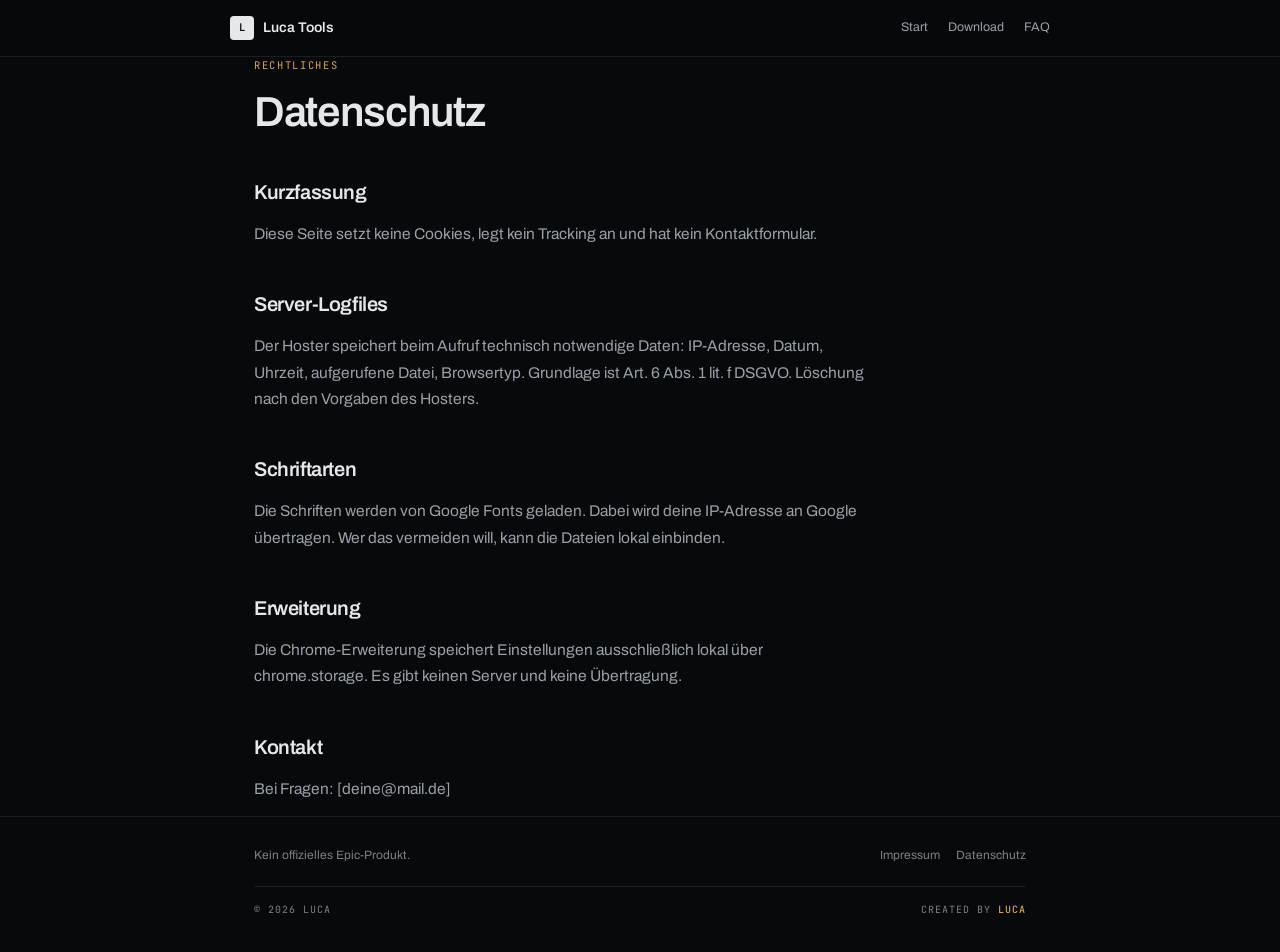
==== datenschutz.html @ 6039cf57 "Add files via upload" ====
<!DOCTYPE html>
<html lang="de">
<head>
<meta charset="UTF-8">
<meta name="viewport" content="width=device-width, initial-scale=1">
<title>Datenschutz — Luca Tools</title>
<link rel="icon" href="data:image/svg+xml,%3Csvg xmlns='http://www.w3.org/2000/svg' viewBox='0 0 32 32'%3E%3Crect width='32' height='32' rx='5' fill='%23e6e7e9'/%3E%3Ctext x='16' y='23' font-family='monospace' font-size='18' font-weight='700' text-anchor='middle' fill='%2308090a'%3EL%3C/text%3E%3C/svg%3E">
<link rel="stylesheet" href="style.css">
</head>
<body>
<header>
<div class="wrap nav">
<a class="brand" href="index.html"><span class="mark">L</span>Luca Tools</a>
<nav class="links"><a href="index.html">Start</a><a href="download.html">Download</a><a href="faq.html">FAQ</a></nav>
</div>
</header>
<main class="wrap">
<div class="ph"><div class="lbl">Rechtliches</div><h1>Datenschutz</h1></div>
<h2>Kurzfassung</h2>
<p>Diese Seite setzt keine Cookies, legt kein Tracking an und hat kein Kontaktformular.</p>
<h2>Server-Logfiles</h2>
<p>Der Hoster speichert beim Aufruf technisch notwendige Daten: IP-Adresse, Datum, Uhrzeit, aufgerufene Datei, Browsertyp. Grundlage ist Art. 6 Abs. 1 lit. f DSGVO. Löschung nach den Vorgaben des Hosters.</p>
<h2>Schriftarten</h2>
<p>Die Schriften werden von Google Fonts geladen. Dabei wird deine IP-Adresse an Google übertragen. Wer das vermeiden will, kann die Dateien lokal einbinden.</p>
<h2>Erweiterung</h2>
<p>Die Chrome-Erweiterung speichert Einstellungen ausschließlich lokal über chrome.storage. Es gibt keinen Server und keine Übertragung.</p>
<h2>Kontakt</h2>
<p>Bei Fragen: [deine@mail.de]</p>
</main>
<footer>
<div class="wrap">
<div class="fb"><div>Kein offizielles Epic-Produkt.</div><nav><a href="impressum.html">Impressum</a><a href="datenschutz.html">Datenschutz</a></nav></div>
<div class="cr"><span>© 2026 Luca</span><span>created by <b>Luca</b></span></div>
</div>
</footer>
</body>
</html>
---- style.css ----
@import url('https://fonts.googleapis.com/css2?family=Archivo:wght@400;500;600&family=JetBrains+Mono:wght@400;500&display=swap');
:root{--bg:#08090a;--p:#0e0f11;--p2:#131417;--l:#1c1e22;--l2:#2a2d33;--t:#e6e7e9;--m:#9aa0a7;--d:#7c8189;--a:#d8a45c;--ad:#0f0d0a;
--mono:'JetBrains Mono',ui-monospace,monospace;--sans:'Archivo',system-ui,sans-serif;scroll-behavior:smooth}
*{box-sizing:border-box;margin:0;padding:0}
body{background:var(--bg);color:var(--t);font-family:var(--sans);font-size:15.5px;line-height:1.7;-webkit-font-smoothing:antialiased}
.wrap{max-width:820px;margin:0 auto;padding:0 24px}
a{color:inherit;text-decoration:none}
::selection{background:var(--a);color:var(--ad)}
header{position:sticky;top:0;z-index:20;background:rgba(8,9,10,.9);backdrop-filter:blur(10px);border-bottom:1px solid var(--l)}
.nav{display:flex;align-items:center;justify-content:space-between;gap:18px;min-height:56px;flex-wrap:wrap;padding:10px 0}
.brand{display:flex;align-items:center;gap:9px;font-weight:600;font-size:14px;white-space:nowrap}
.mark{width:24px;height:24px;border-radius:4px;background:var(--t);color:var(--bg);display:grid;place-items:center;font-family:var(--mono);font-size:10.5px}
nav.links{display:flex;gap:20px;font-size:12.5px;color:var(--m);flex-wrap:wrap}
nav.links a:hover{color:var(--t)}
nav.links a.on{color:var(--a)}
main{padding:60px 0 84px;min-height:60vh}
.ph{margin-bottom:40px}
.lbl{font-family:var(--mono);font-size:10.5px;letter-spacing:.16em;text-transform:uppercase;color:var(--a);margin-bottom:14px}
h1{font-size:clamp(28px,4.4vw,42px);line-height:1.1;letter-spacing:-.032em;font-weight:600;margin-bottom:14px}
.lead{color:var(--m);max-width:560px}
h2{font-size:20px;letter-spacing:-.02em;font-weight:600;margin:40px 0 12px}
h2:first-child{margin-top:0}
p{color:var(--m);margin-bottom:14px;max-width:620px}
p b,li b,td b{color:var(--t);font-weight:600}
ul.rows{list-style:none;border-top:1px solid var(--l)}
ul.rows li{border-bottom:1px solid var(--l)}
ul.rows a{display:flex;justify-content:space-between;align-items:center;gap:18px;padding:18px 2px;transition:.15s}
ul.rows a:hover{padding-left:8px}
ul.rows .tt{font-size:15px;font-weight:500}
ul.rows .ds{font-size:12.5px;color:var(--d);font-family:var(--mono)}
ul.rows .ar{color:var(--d);font-family:var(--mono);font-size:13px}
ul.rows a:hover .ar{color:var(--a)}
.btn{display:inline-flex;align-items:center;gap:8px;padding:11px 18px;border-radius:5px;font-weight:600;font-size:13px;border:1px solid transparent;cursor:pointer;transition:.15s;font-family:var(--sans)}
.btn-p{background:var(--a);color:var(--ad)}
.btn-p:hover{background:#e5b273}
.btn-g{border-color:var(--l2);color:var(--t);background:var(--p)}
.btn-g:hover{border-color:#3a3e45}
.btn[disabled]{color:var(--d);background:var(--p);cursor:not-allowed}
.btnrow{display:flex;gap:8px;flex-wrap:wrap;margin-top:26px}
dl.kv{border-top:1px solid var(--l);margin:0}
dl.kv div{display:flex;justify-content:space-between;gap:16px;padding:12px 0;border-bottom:1px solid var(--l)}
dl.kv dt{font-family:var(--mono);font-size:10.5px;letter-spacing:.08em;text-transform:uppercase;color:var(--d)}
dl.kv dd{font-size:13.5px;color:var(--m);text-align:right}
ul.feat{list-style:none;border-top:1px solid var(--l)}
ul.feat li{padding:16px 0;border-bottom:1px solid var(--l)}
ul.feat b{display:block;font-size:14.5px;font-weight:600;margin-bottom:3px}
ul.feat span{font-size:13.5px;color:var(--d)}
ol.steps{list-style:none;counter-reset:s;border-top:1px solid var(--l);max-width:660px}
ol.steps li{counter-increment:s;display:grid;grid-template-columns:28px 1fr;gap:14px;padding:14px 0;border-bottom:1px solid var(--l);color:var(--m);font-size:14px}
ol.steps li::before{content:counter(s,decimal-leading-zero);font-family:var(--mono);font-size:10px;color:var(--a);padding-top:5px}
code{font-family:var(--mono);font-size:11.5px;background:var(--p2);border:1px solid var(--l);border-radius:3px;padding:2px 5px;color:#cfd2d6}
.cp{font-family:var(--mono);font-size:9.5px;border:1px solid var(--l);background:none;color:var(--d);border-radius:3px;padding:2px 6px;margin-left:5px;cursor:pointer}
.cp:hover{color:var(--a);border-color:var(--a)}
.note{margin-top:16px;font-size:12.5px;color:var(--d);border-left:2px solid var(--l2);padding-left:12px;max-width:600px}
.file{border:1px solid var(--l);border-radius:6px;background:var(--p);padding:18px;margin-bottom:12px}
.file .nm{font-family:var(--mono);font-size:12.5px}
.file .sb{font-size:13px;color:var(--d);margin:4px 0 12px}
.file .hs{font-family:var(--mono);font-size:10.5px;color:var(--d);margin-bottom:14px;word-break:break-all}
details{border-bottom:1px solid var(--l);padding:14px 0}
details summary{cursor:pointer;list-style:none;display:flex;justify-content:space-between;gap:14px;font-weight:500;font-size:14px}
details summary::-webkit-details-marker{display:none}
details summary::after{content:"+";font-family:var(--mono);color:var(--d)}
details[open] summary::after{content:"−"}
details p{padding-top:10px;font-size:13.5px;color:var(--d);margin:0}
table{width:100%;border-collapse:collapse;font-size:13.5px}
th{font-family:var(--mono);font-size:9.5px;letter-spacing:.14em;text-transform:uppercase;color:var(--d);text-align:left;padding:8px 10px;border-bottom:1px solid var(--l);font-weight:400}
td{padding:10px;border-bottom:1px solid #14161a;color:var(--m);vertical-align:top}
td:first-child{font-family:var(--mono);font-size:10.5px;color:var(--d);white-space:nowrap}
footer{border-top:1px solid var(--l);padding:28px 0 34px;font-size:12px;color:var(--d)}
.fb{display:flex;justify-content:space-between;gap:18px;flex-wrap:wrap}
.fb nav{display:flex;gap:16px}
.fb a:hover{color:var(--t)}
.cr{margin-top:20px;padding-top:14px;border-top:1px solid var(--l);display:flex;justify-content:space-between;gap:14px;flex-wrap:wrap;font-family:var(--mono);font-size:10px;letter-spacing:.1em;text-transform:uppercase;color:var(--d)}
.cr b{color:var(--a);font-weight:500}
.toast{position:fixed;bottom:20px;left:50%;transform:translate(-50%,10px);background:var(--t);color:var(--bg);font-size:12px;font-weight:500;padding:9px 15px;border-radius:4px;opacity:0;pointer-events:none;transition:.2s;z-index:40}
.toast.on{opacity:1;transform:translate(-50%,0)}
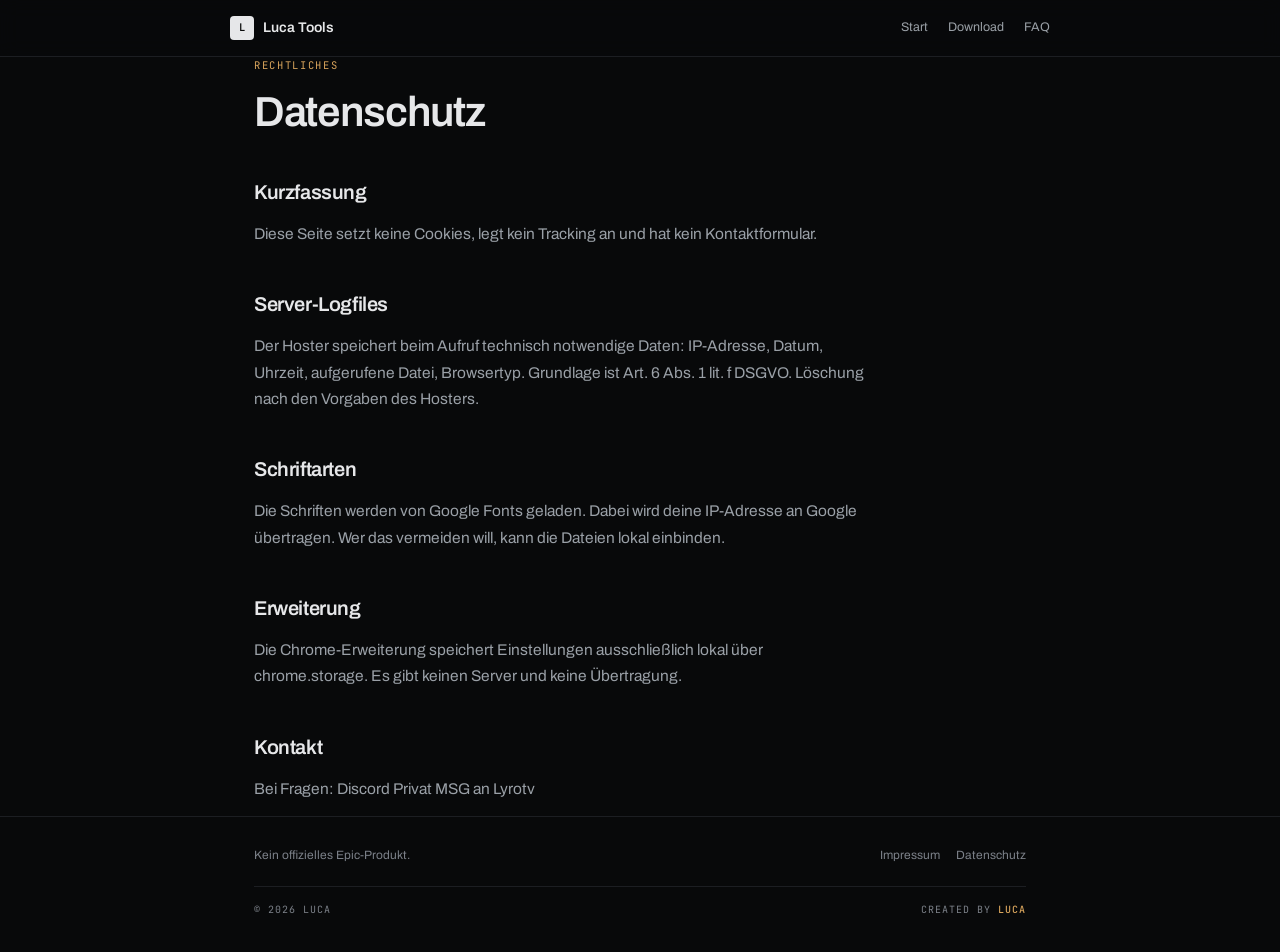
==== commit 269a3b28: "Update datenschutz.html" ====
--- a/datenschutz.html
+++ b/datenschutz.html
@@ -25,7 +25,7 @@
 <h2>Erweiterung</h2>
 <p>Die Chrome-Erweiterung speichert Einstellungen ausschließlich lokal über chrome.storage. Es gibt keinen Server und keine Übertragung.</p>
 <h2>Kontakt</h2>
-<p>Bei Fragen: [deine@mail.de]</p>
+<p>Bei Fragen: Discord Privat MSG an Lyrotv</p>
 </main>
 <footer>
 <div class="wrap">
@@ -34,4 +34,4 @@
 </div>
 </footer>
 </body>
-</html>+</html>
--- a/style.css
+++ b/style.css
@@ -46,8 +46,8 @@
 ul.feat b{display:block;font-size:14.5px;font-weight:600;margin-bottom:3px}
 ul.feat span{font-size:13.5px;color:var(--d)}
 ol.steps{list-style:none;counter-reset:s;border-top:1px solid var(--l);max-width:660px}
-ol.steps li{counter-increment:s;display:grid;grid-template-columns:28px 1fr;gap:14px;padding:14px 0;border-bottom:1px solid var(--l);color:var(--m);font-size:14px}
-ol.steps li::before{content:counter(s,decimal-leading-zero);font-family:var(--mono);font-size:10px;color:var(--a);padding-top:5px}
+ol.steps li{counter-increment:s;position:relative;padding:14px 0 14px 42px;border-bottom:1px solid var(--l);color:var(--m);font-size:14px}
+ol.steps li::before{content:counter(s,decimal-leading-zero);position:absolute;left:0;top:19px;font-family:var(--mono);font-size:10px;color:var(--a)}
 code{font-family:var(--mono);font-size:11.5px;background:var(--p2);border:1px solid var(--l);border-radius:3px;padding:2px 5px;color:#cfd2d6}
 .cp{font-family:var(--mono);font-size:9.5px;border:1px solid var(--l);background:none;color:var(--d);border-radius:3px;padding:2px 6px;margin-left:5px;cursor:pointer}
 .cp:hover{color:var(--a);border-color:var(--a)}
@@ -73,4 +73,4 @@
 .cr{margin-top:20px;padding-top:14px;border-top:1px solid var(--l);display:flex;justify-content:space-between;gap:14px;flex-wrap:wrap;font-family:var(--mono);font-size:10px;letter-spacing:.1em;text-transform:uppercase;color:var(--d)}
 .cr b{color:var(--a);font-weight:500}
 .toast{position:fixed;bottom:20px;left:50%;transform:translate(-50%,10px);background:var(--t);color:var(--bg);font-size:12px;font-weight:500;padding:9px 15px;border-radius:4px;opacity:0;pointer-events:none;transition:.2s;z-index:40}
-.toast.on{opacity:1;transform:translate(-50%,0)}+.toast.on{opacity:1;transform:translate(-50%,0)}
